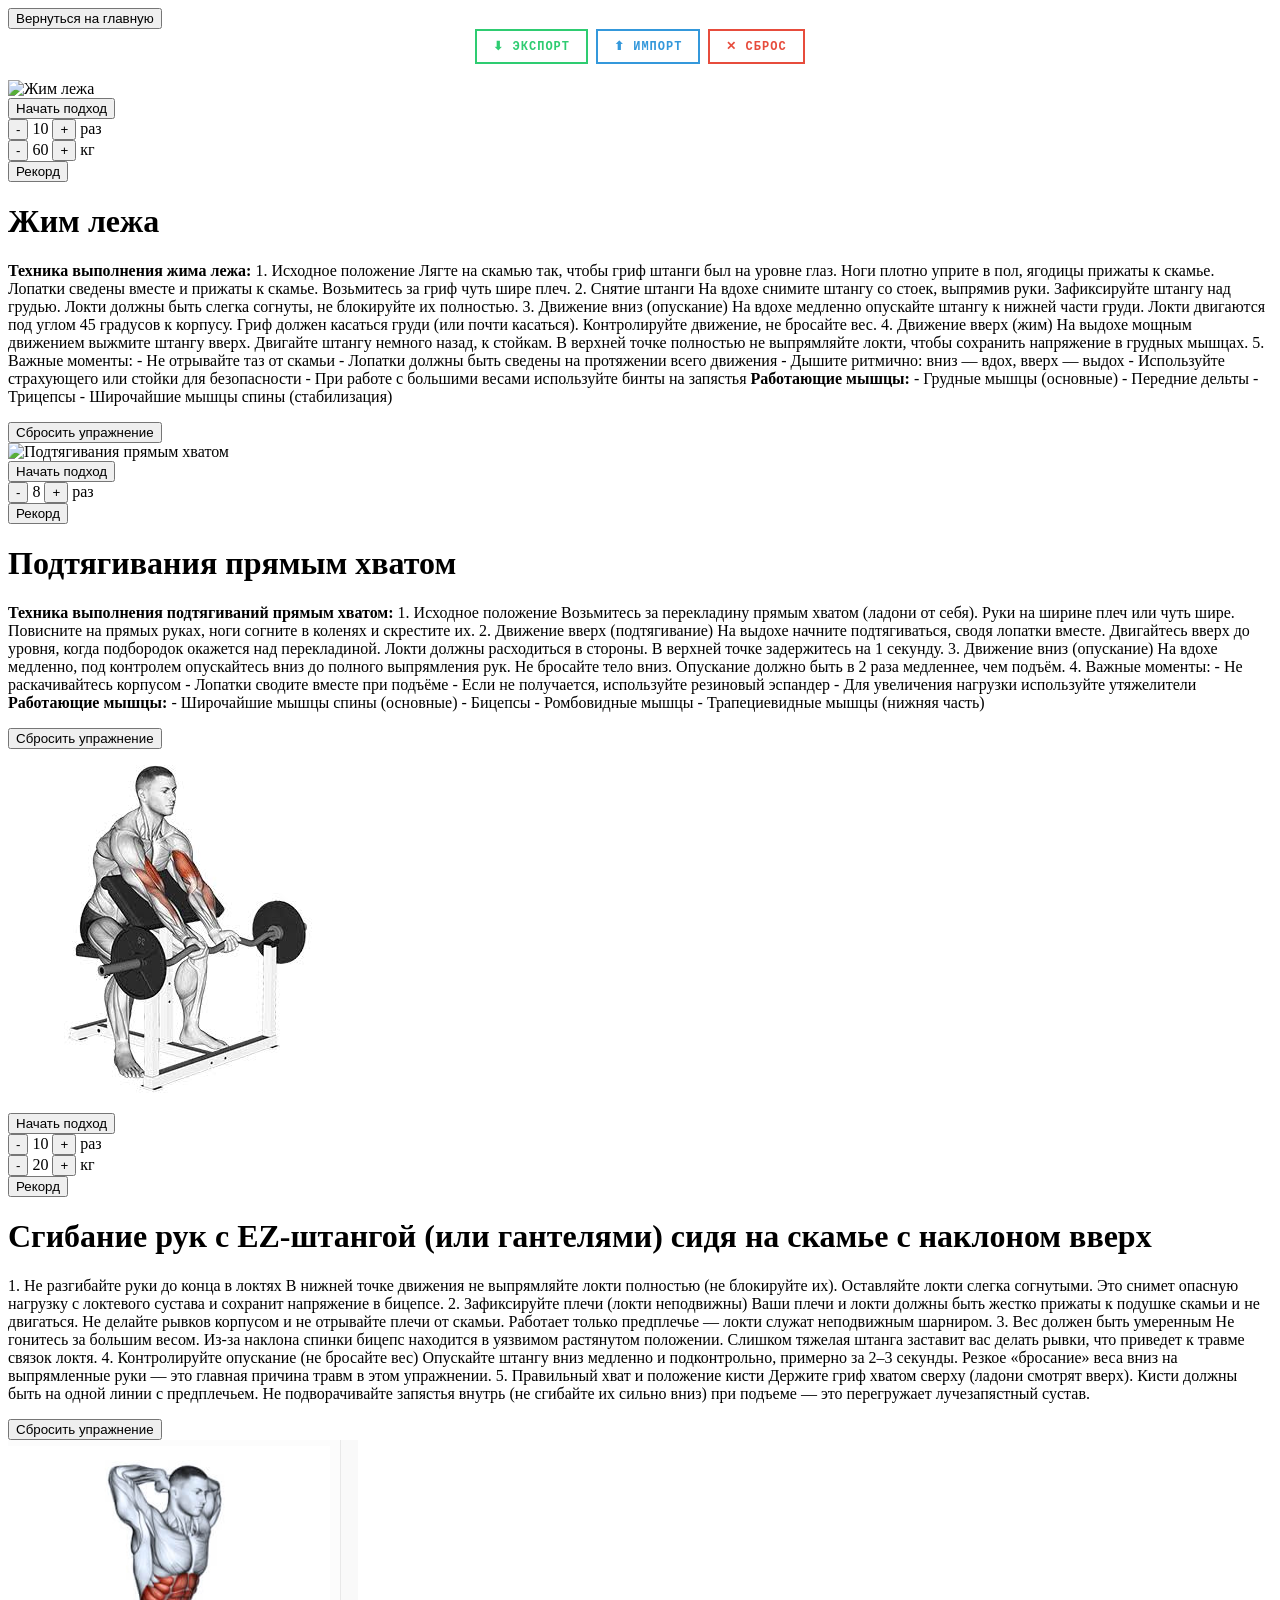
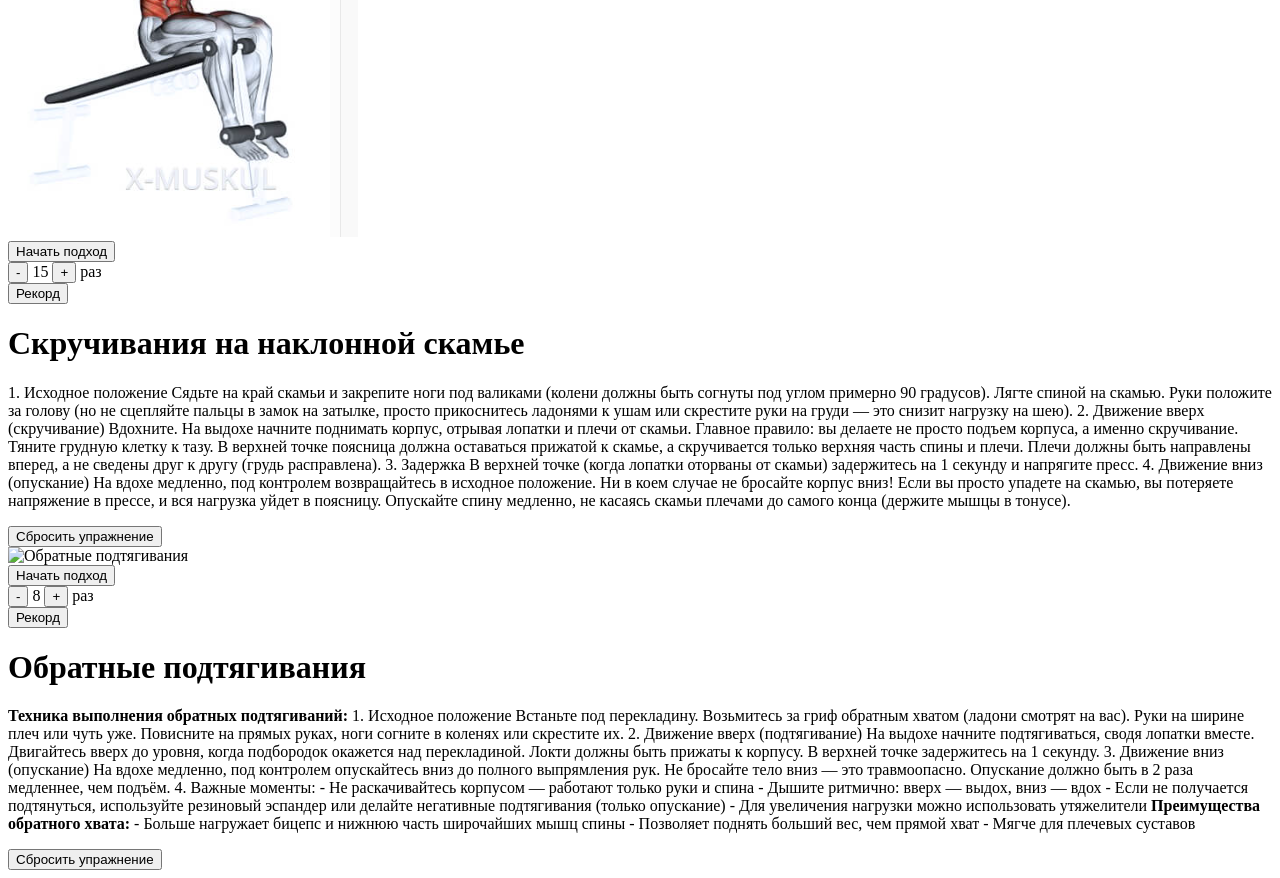
==== days/Sunday.html @ f75ec8c1 "Add files via upload" ====
<!DOCTYPE html>
<html lang="ru">
<head>
    <meta charset="UTF-8">
    <meta name="viewport" content="width=device-width, initial-scale=1.0">
    <link rel="stylesheet" href="../styleDays.css">
    <title>Тренировка Воскресенье</title>
</head>
<body>
    <button class="back-btn" onclick="window.location.href = '../index.html'">
        Вернуться на главную
    </button>

    <div style="display:flex;gap:8px;margin-bottom:16px;flex-wrap:wrap;justify-content:center;">
        <button onclick="exportData()" style="background:transparent;border:2px solid #2ecc71;color:#2ecc71;padding:8px 16px;font-family:'Courier New',monospace;font-size:12px;font-weight:700;cursor:pointer;text-transform:uppercase;letter-spacing:1px;">⬇ Экспорт</button>
        <button onclick="importData()" style="background:transparent;border:2px solid #3498db;color:#3498db;padding:8px 16px;font-family:'Courier New',monospace;font-size:12px;font-weight:700;cursor:pointer;text-transform:uppercase;letter-spacing:1px;">⬆ Импорт</button>
        <button onclick="resetAllData()" style="background:transparent;border:2px solid #e74c3c;color:#e74c3c;padding:8px 16px;font-family:'Courier New',monospace;font-size:12px;font-weight:700;cursor:pointer;text-transform:uppercase;letter-spacing:1px;">✕ Сброс</button>
    </div>

    <div class="exercises-container">
        
        <div class="exercise-card">
            <img class="exercise-image" src="./daysIMG/bench_press.jpg" alt="Жим лежа">
            
            <div class="controls-row">
                <button class="start-btn" onclick="startWorkout('Жим лежа', 4)">
                    Начать подход
                </button>
                <div class="control-group">
                    <button class="control-btn" onclick="changeReps(4, -1)">-</button>
                    <span class="control-value" id="repsDisplay4">10</span>
                    <button class="control-btn" onclick="changeReps(4, 1)">+</button>
                    <span class="control-unit">раз</span>
                </div>
                <div class="control-group">
                    <button class="control-btn" onclick="changeWeight(4, -1)">-</button>
                    <span class="control-value" id="weightDisplay4">60</span>
                    <button class="control-btn" onclick="changeWeight(4, 1)">+</button>
                    <span class="control-unit">кг</span>
                </div>
                <button class="pr-btn" onclick="setCustomPR(4)">Рекорд</button>
            </div>
            
            <h1>Жим лежа</h1>
            
            <div class="pr-display" id="pr4"></div>
            
            <p class="exercise-text">
                <strong>Техника выполнения жима лежа:</strong>

                1. Исходное положение
                Лягте на скамью так, чтобы гриф штанги был на уровне глаз. Ноги плотно уприте в пол, ягодицы прижаты к скамье. Лопатки сведены вместе и прижаты к скамье. Возьмитесь за гриф чуть шире плеч.

                2. Снятие штанги
                На вдохе снимите штангу со стоек, выпрямив руки. Зафиксируйте штангу над грудью. Локти должны быть слегка согнуты, не блокируйте их полностью.

                3. Движение вниз (опускание)
                На вдохе медленно опускайте штангу к нижней части груди. Локти двигаются под углом 45 градусов к корпусу. Гриф должен касаться груди (или почти касаться). Контролируйте движение, не бросайте вес.

                4. Движение вверх (жим)
                На выдохе мощным движением выжмите штангу вверх. Двигайте штангу немного назад, к стойкам. В верхней точке полностью не выпрямляйте локти, чтобы сохранить напряжение в грудных мышцах.

                5. Важные моменты:
                - Не отрывайте таз от скамьи
                - Лопатки должны быть сведены на протяжении всего движения
                - Дышите ритмично: вниз — вдох, вверх — выдох
                - Используйте страхующего или стойки для безопасности
                - При работе с большими весами используйте бинты на запястья

                <strong>Работающие мышцы:</strong>
                - Грудные мышцы (основные)
                - Передние дельты
                - Трицепсы
                - Широчайшие мышцы спины (стабилизация)
            </p>

            <div id="setsList4"></div>
            <div id="totalInfo4"></div>
            
            <button class="reset-btn" onclick="resetExercise(4)">Сбросить упражнение</button>
        </div>

        <div class="exercise-card">
            <img class="exercise-image" src="./daysIMG/pullups.jpg" alt="Подтягивания прямым хватом">
            
            <div class="controls-row">
                <button class="start-btn" onclick="startWorkout('Подтягивания прямым хватом', 5)">
                    Начать подход
                </button>
                <div class="control-group">
                    <button class="control-btn" onclick="changeReps(5, -1)">-</button>
                    <span class="control-value" id="repsDisplay5">8</span>
                    <button class="control-btn" onclick="changeReps(5, 1)">+</button>
                    <span class="control-unit">раз</span>
                </div>
                <button class="pr-btn" onclick="setCustomPR(5)">Рекорд</button>
            </div>
            
            <h1>Подтягивания прямым хватом</h1>
            
            <div class="pr-display" id="pr5"></div>
            
            <p class="exercise-text">
                <strong>Техника выполнения подтягиваний прямым хватом:</strong>

                1. Исходное положение
                Возьмитесь за перекладину прямым хватом (ладони от себя). Руки на ширине плеч или чуть шире. Повисните на прямых руках, ноги согните в коленях и скрестите их.

                2. Движение вверх (подтягивание)
                На выдохе начните подтягиваться, сводя лопатки вместе. Двигайтесь вверх до уровня, когда подбородок окажется над перекладиной. Локти должны расходиться в стороны. В верхней точке задержитесь на 1 секунду.

                3. Движение вниз (опускание)
                На вдохе медленно, под контролем опускайтесь вниз до полного выпрямления рук. Не бросайте тело вниз. Опускание должно быть в 2 раза медленнее, чем подъём.

                4. Важные моменты:
                - Не раскачивайтесь корпусом
                - Лопатки сводите вместе при подъёме
                - Если не получается, используйте резиновый эспандер
                - Для увеличения нагрузки используйте утяжелители

                <strong>Работающие мышцы:</strong>
                - Широчайшие мышцы спины (основные)
                - Бицепсы
                - Ромбовидные мышцы
                - Трапециевидные мышцы (нижняя часть)
            </p>

            <div id="setsList5"></div>
            <div id="totalInfo5"></div>
            
            <button class="reset-btn" onclick="resetExercise(5)">Сбросить упражнение</button>
        </div>

        <div class="exercise-card">
            <img class="exercise-image" src="./daysIMG/image1.jpg" alt="Сгибание рук с EZ-штангой">
            
            <div class="controls-row">
                <button class="start-btn" onclick="startWorkout('Сгибание рук с EZ-штангой', 1)">
                    Начать подход
                </button>
                <div class="control-group">
                    <button class="control-btn" onclick="changeReps(1, -1)">-</button>
                    <span class="control-value" id="repsDisplay1">10</span>
                    <button class="control-btn" onclick="changeReps(1, 1)">+</button>
                    <span class="control-unit">раз</span>
                </div>
                <div class="control-group">
                    <button class="control-btn" onclick="changeWeight(1, -1)">-</button>
                    <span class="control-value" id="weightDisplay1">20</span>
                    <button class="control-btn" onclick="changeWeight(1, 1)">+</button>
                    <span class="control-unit">кг</span>
                </div>
                <button class="pr-btn" onclick="setCustomPR(1)">Рекорд</button>
            </div>
            
            <h1>Сгибание рук с EZ-штангой (или гантелями) сидя на скамье с наклоном вверх</h1>
            
            <div class="pr-display" id="pr1"></div>
            
            <p class="exercise-text">
                1. Не разгибайте руки до конца в локтях
                В нижней точке движения не выпрямляйте локти полностью (не блокируйте их). Оставляйте локти слегка согнутыми. Это снимет опасную нагрузку с локтевого сустава и сохранит напряжение в бицепсе.

                2. Зафиксируйте плечи (локти неподвижны)
                Ваши плечи и локти должны быть жестко прижаты к подушке скамьи и не двигаться. Не делайте рывков корпусом и не отрывайте плечи от скамьи. Работает только предплечье — локти служат неподвижным шарниром.

                3. Вес должен быть умеренным
                Не гонитесь за большим весом. Из-за наклона спинки бицепс находится в уязвимом растянутом положении. Слишком тяжелая штанга заставит вас делать рывки, что приведет к травме связок локтя.

                4. Контролируйте опускание (не бросайте вес)
                Опускайте штангу вниз медленно и подконтрольно, примерно за 2–3 секунды. Резкое «бросание» веса вниз на выпрямленные руки — это главная причина травм в этом упражнении.

                5. Правильный хват и положение кисти
                Держите гриф хватом сверху (ладони смотрят вверх). Кисти должны быть на одной линии с предплечьем. Не подворачивайте запястья внутрь (не сгибайте их сильно вниз) при подъеме — это перегружает лучезапястный сустав.
            </p>

            <div id="setsList1"></div>
            <div id="totalInfo1"></div>
            
            <button class="reset-btn" onclick="resetExercise(1)">Сбросить упражнение</button>
        </div>

        <div class="exercise-card">
            <img class="exercise-image" src="./daysIMG/Снимок экрана 2026-08-03 143908.png" alt="Скручивания на наклонной скамье">
            
            <div class="controls-row">
                <button class="start-btn" onclick="startWorkout('Скручивания на наклонной скамье', 2)">
                    Начать подход
                </button>
                <div class="control-group">
                    <button class="control-btn" onclick="changeReps(2, -1)">-</button>
                    <span class="control-value" id="repsDisplay2">15</span>
                    <button class="control-btn" onclick="changeReps(2, 1)">+</button>
                    <span class="control-unit">раз</span>
                </div>
                <button class="pr-btn" onclick="setCustomPR(2)">Рекорд</button>
            </div>
            
            <h1>Скручивания на наклонной скамье</h1>
            
            <div class="pr-display" id="pr2"></div>
            
            <p class="exercise-text">
                1. Исходное положение
                Сядьте на край скамьи и закрепите ноги под валиками (колени должны быть согнуты под углом примерно 90 градусов).
                Лягте спиной на скамью. Руки положите за голову (но не сцепляйте пальцы в замок на затылке, просто прикоснитесь ладонями к ушам или скрестите руки на груди — это снизит нагрузку на шею).

                2. Движение вверх (скручивание)
                Вдохните. На выдохе начните поднимать корпус, отрывая лопатки и плечи от скамьи.
                Главное правило: вы делаете не просто подъем корпуса, а именно скручивание. Тяните грудную клетку к тазу. В верхней точке поясница должна оставаться прижатой к скамье, а скручивается только верхняя часть спины и плечи.
                Плечи должны быть направлены вперед, а не сведены друг к другу (грудь расправлена).

                3. Задержка
                В верхней точке (когда лопатки оторваны от скамьи) задержитесь на 1 секунду и напрягите пресс.

                4. Движение вниз (опускание)
                На вдохе медленно, под контролем возвращайтесь в исходное положение.
                Ни в коем случае не бросайте корпус вниз! Если вы просто упадете на скамью, вы потеряете напряжение в прессе, и вся нагрузка уйдет в поясницу. Опускайте спину медленно, не касаясь скамьи плечами до самого конца (держите мышцы в тонусе).
            </p>

            <div id="setsList2"></div>
            <div id="totalInfo2"></div>
            
            <button class="reset-btn" onclick="resetExercise(2)">Сбросить упражнение</button>
        </div>

        <div class="exercise-card">
            <img class="exercise-image" src="./daysIMG/your_image.jpg" alt="Обратные подтягивания">
            
            <div class="controls-row">
                <button class="start-btn" onclick="startWorkout('Обратные подтягивания', 3)">
                    Начать подход
                </button>
                <div class="control-group">
                    <button class="control-btn" onclick="changeReps(3, -1)">-</button>
                    <span class="control-value" id="repsDisplay3">8</span>
                    <button class="control-btn" onclick="changeReps(3, 1)">+</button>
                    <span class="control-unit">раз</span>
                </div>
                <button class="pr-btn" onclick="setCustomPR(3)">Рекорд</button>
            </div>
            
            <h1>Обратные подтягивания</h1>
            
            <div class="pr-display" id="pr3"></div>
            
            <p class="exercise-text">
                <strong>Техника выполнения обратных подтягиваний:</strong>

                1. Исходное положение
                Встаньте под перекладину. Возьмитесь за гриф обратным хватом (ладони смотрят на вас). Руки на ширине плеч или чуть уже. Повисните на прямых руках, ноги согните в коленях или скрестите их.

                2. Движение вверх (подтягивание)
                На выдохе начните подтягиваться, сводя лопатки вместе. Двигайтесь вверх до уровня, когда подбородок окажется над перекладиной. Локти должны быть прижаты к корпусу. В верхней точке задержитесь на 1 секунду.

                3. Движение вниз (опускание)
                На вдохе медленно, под контролем опускайтесь вниз до полного выпрямления рук. Не бросайте тело вниз — это травмоопасно. Опускание должно быть в 2 раза медленнее, чем подъём.

                4. Важные моменты:
                - Не раскачивайтесь корпусом — работают только руки и спина
                - Дышите ритмично: вверх — выдох, вниз — вдох
                - Если не получается подтянуться, используйте резиновый эспандер или делайте негативные подтягивания (только опускание)
                - Для увеличения нагрузки можно использовать утяжелители

                <strong>Преимущества обратного хвата:</strong>
                - Больше нагружает бицепс и нижнюю часть широчайших мышц спины
                - Позволяет поднять больший вес, чем прямой хват
                - Мягче для плечевых суставов
            </p>

            <div id="setsList3"></div>
            <div id="totalInfo3"></div>
            
            <button class="reset-btn" onclick="resetExercise(3)">Сбросить упражнение</button>
        </div>
    </div>

    <script src="../script.js"></script>
    
    <script>
        document.addEventListener('DOMContentLoaded', function() {
            updatePRDisplay(1);
            updatePRDisplay(2);
            updatePRDisplay(3);
            updatePRDisplay(4);
            updatePRDisplay(5);
            
            document.getElementById('weightDisplay1').textContent = EXERCISES[1].weight;
            document.getElementById('repsDisplay1').textContent = EXERCISES[1].reps;
            document.getElementById('repsDisplay2').textContent = EXERCISES[2].reps;
            document.getElementById('repsDisplay3').textContent = EXERCISES[3].reps;
            document.getElementById('weightDisplay4').textContent = EXERCISES[4].weight;
            document.getElementById('repsDisplay4').textContent = EXERCISES[4].reps;
            document.getElementById('repsDisplay5').textContent = EXERCISES[5].reps;
        });
    </script>
</body>
</html>
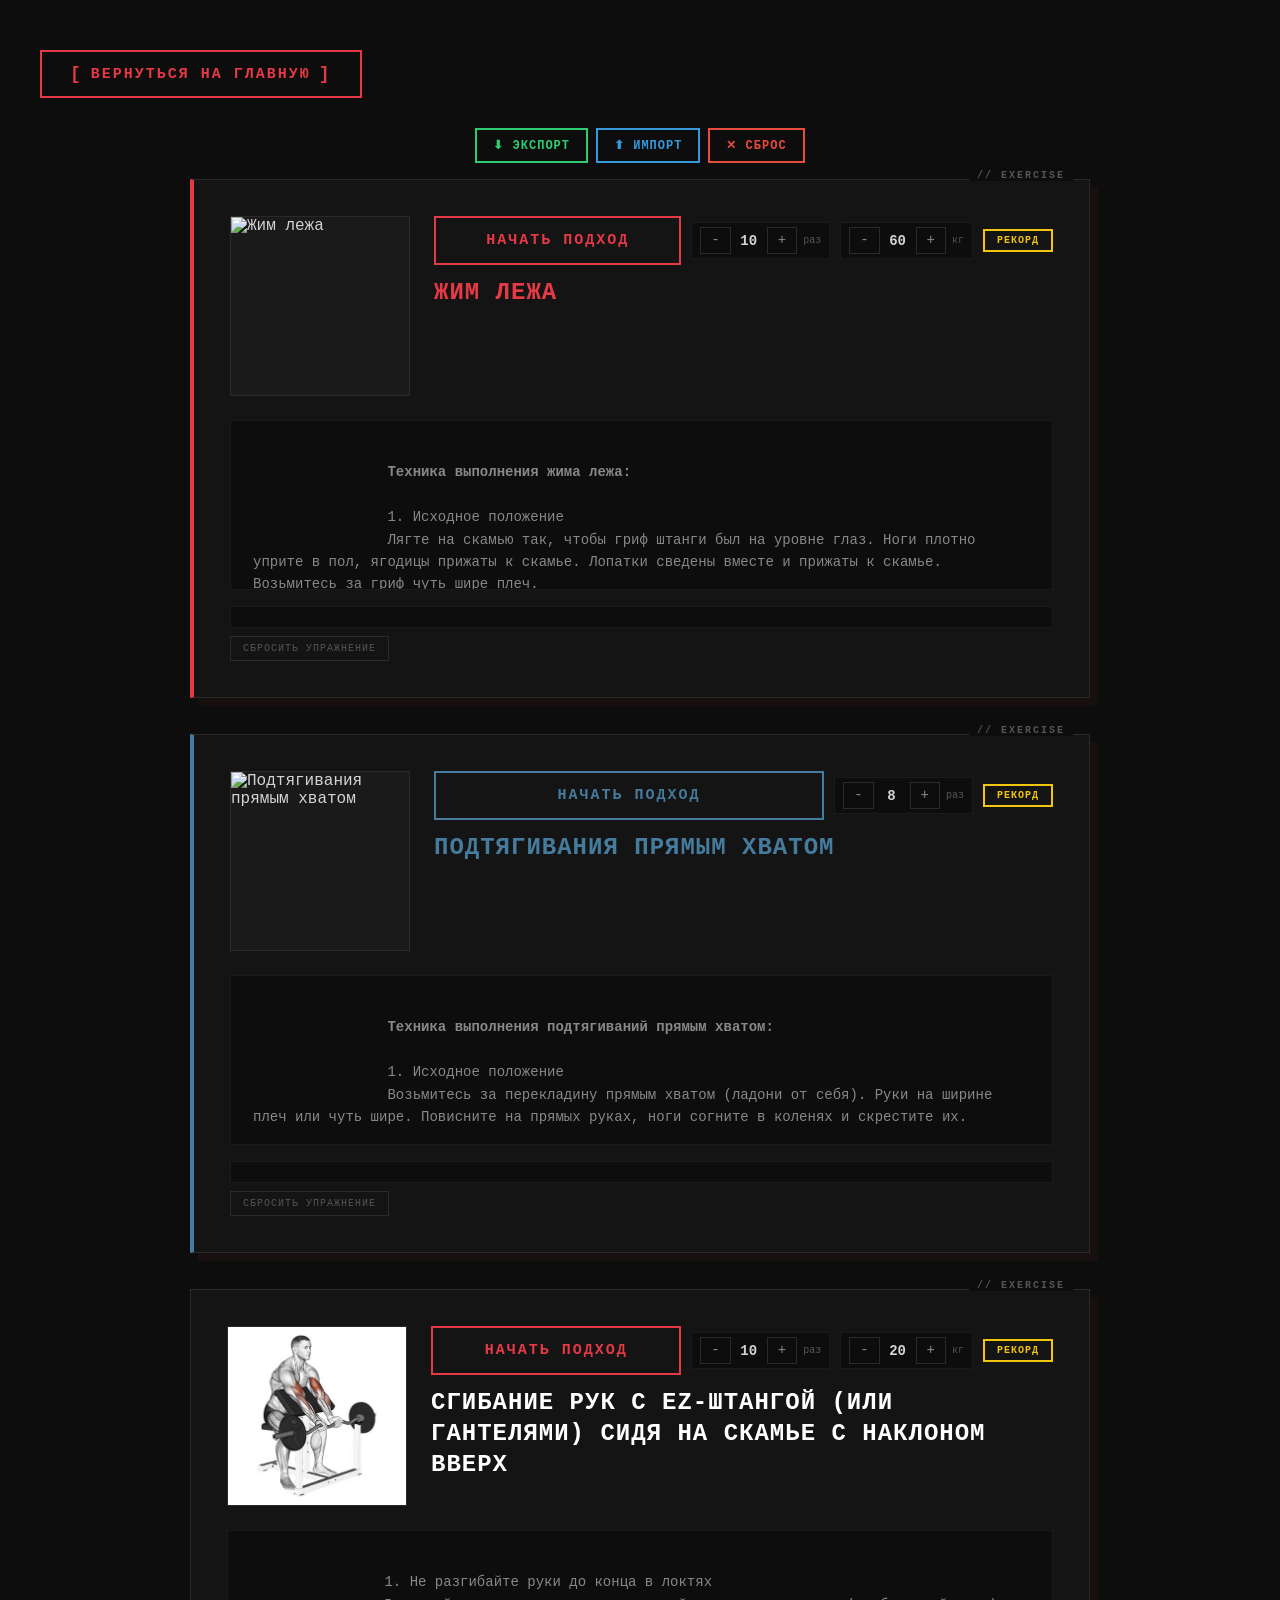
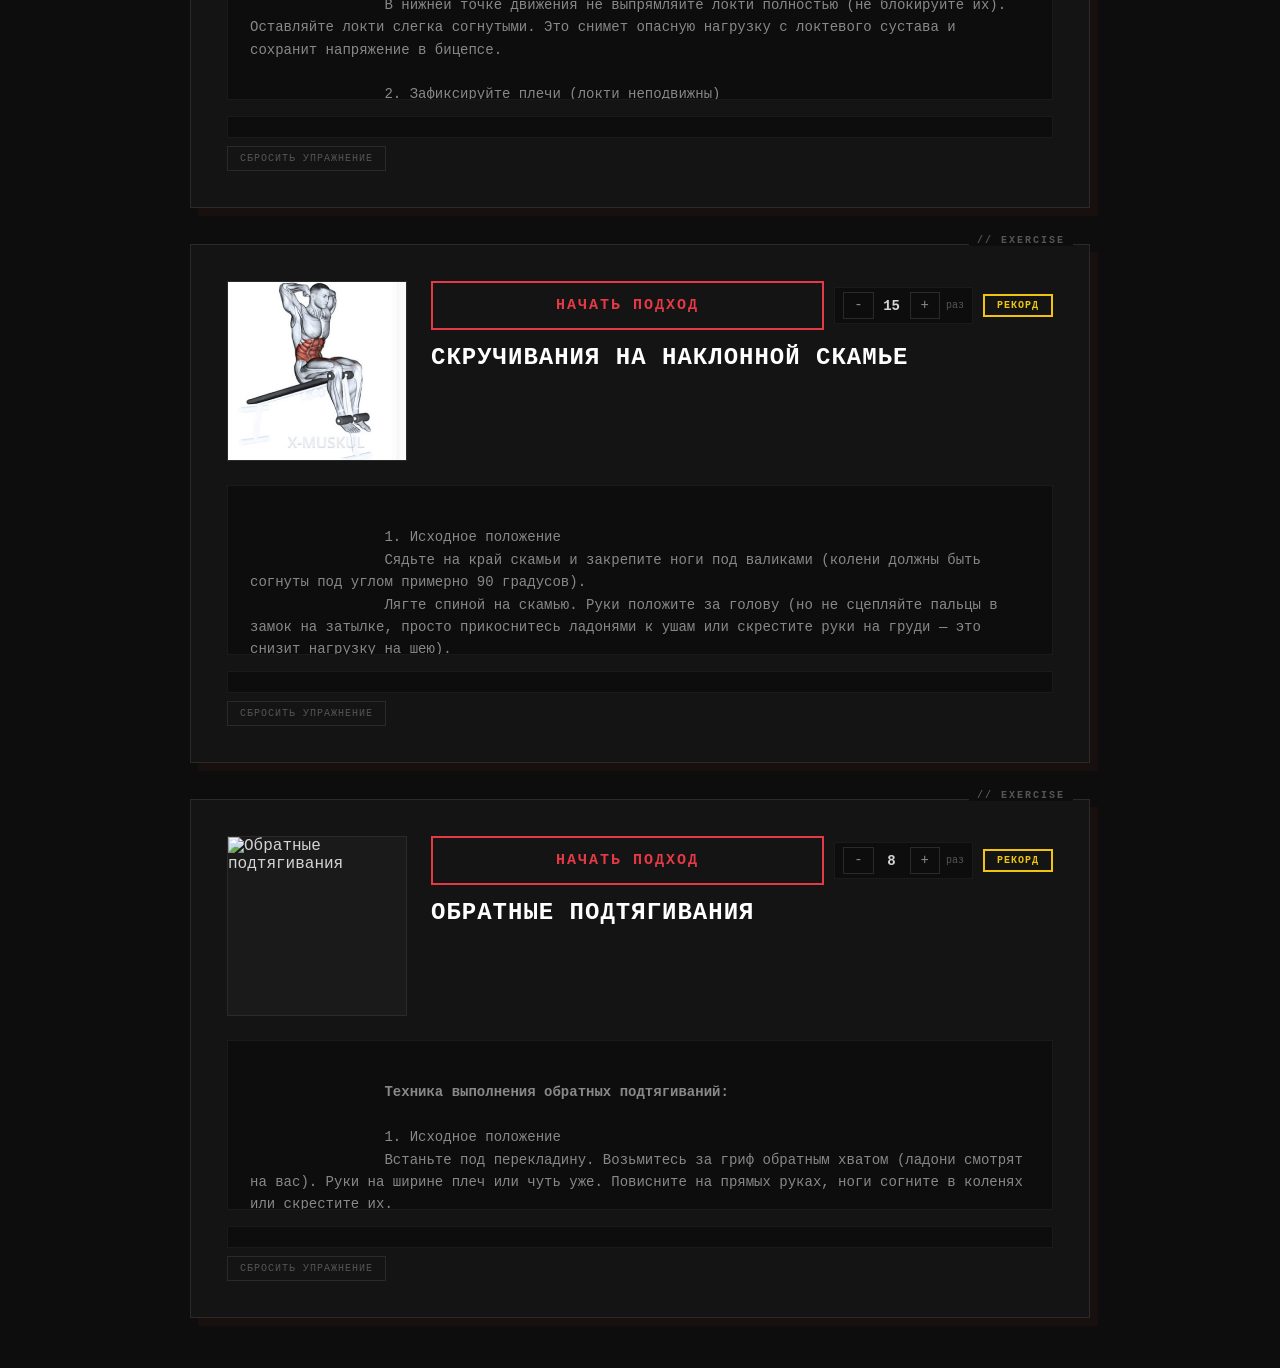
==== commit bf2341f1: "Update Sunday.html" ====
--- a/days/Sunday.html
+++ b/days/Sunday.html
@@ -3,7 +3,7 @@
 <head>
     <meta charset="UTF-8">
     <meta name="viewport" content="width=device-width, initial-scale=1.0">
-    <link rel="stylesheet" href="../styleDays.css">
+    <link rel="stylesheet" href="styleDays.css">
     <title>Тренировка Воскресенье</title>
 </head>
 <body>
@@ -295,4 +295,4 @@
         });
     </script>
 </body>
-</html>+</html>
--- a/days/styleDays.css
+++ b/days/styleDays.css
@@ -0,0 +1,495 @@
+* {
+  margin: 0;
+  padding: 0;
+  box-sizing: border-box;
+}
+
+body {
+  font-family: 'Courier New', Courier, monospace;
+  background: #0d0d0d;
+  min-height: 100vh;
+  padding: 16px;
+  color: #d4d4d4;
+}
+
+.back-btn {
+  background: transparent;
+  border: 2px solid #e63946;
+  color: #e63946;
+  padding: 10px 20px;
+  border-radius: 0;
+  font-size: 14px;
+  font-weight: 700;
+  font-family: 'Courier New', Courier, monospace;
+  cursor: pointer;
+  transition: all 0.2s ease;
+  margin-bottom: 24px;
+  display: flex;
+  align-items: center;
+  gap: 8px;
+  width: 100%;
+  justify-content: center;
+  text-transform: uppercase;
+  letter-spacing: 2px;
+}
+
+.back-btn::before {
+  content: "[";
+  font-size: 18px;
+}
+
+.back-btn::after {
+  content: "]";
+  font-size: 18px;
+}
+
+.back-btn:active {
+  transform: scale(0.97);
+  background: #e63946;
+  color: #0d0d0d;
+}
+
+.controls-row {
+  display: flex;
+  gap: 8px;
+  align-items: center;
+  flex-wrap: wrap;
+  margin-bottom: 12px;
+}
+
+.start-btn {
+  background: transparent;
+  border: 2px solid #e63946;
+  color: #e63946;
+  padding: 10px 16px;
+  font-size: 13px;
+  font-weight: 700;
+  font-family: 'Courier New', Courier, monospace;
+  cursor: pointer;
+  transition: all 0.2s ease;
+  display: flex;
+  align-items: center;
+  justify-content: center;
+  gap: 8px;
+  text-transform: uppercase;
+  letter-spacing: 2px;
+  flex: 1;
+  min-width: 120px;
+}
+
+.start-btn:active {
+  transform: scale(0.97);
+  background: #e63946;
+  color: #0d0d0d;
+}
+
+.exercise-card:nth-child(1) .start-btn {
+  border-color: #e63946;
+  color: #e63946;
+}
+
+.exercise-card:nth-child(1) .start-btn:active {
+  background: #e63946;
+  color: #0d0d0d;
+}
+
+.exercise-card:nth-child(2) .start-btn {
+  border-color: #457b9d;
+  color: #457b9d;
+}
+
+.exercise-card:nth-child(2) .start-btn:active {
+  background: #457b9d;
+  color: #0d0d0d;
+}
+
+.control-group {
+  display: flex;
+  align-items: center;
+  gap: 4px;
+  background: #0d0d0d;
+  padding: 4px 8px;
+  border: 1px solid #1a1a1a;
+}
+
+.control-group .label {
+  font-size: 10px;
+  color: #555;
+  font-family: 'Courier New', Courier, monospace;
+  text-transform: uppercase;
+  letter-spacing: 1px;
+  margin-right: 4px;
+}
+
+.control-btn {
+  background: transparent;
+  border: 1px solid #2a2a2a;
+  color: #888;
+  padding: 2px 10px;
+  font-family: 'Courier New', Courier, monospace;
+  font-size: 14px;
+  cursor: pointer;
+  transition: all 0.2s ease;
+  line-height: 1.5;
+  min-width: 24px;
+}
+
+.control-btn:active {
+  transform: scale(0.9);
+  background: #1a1a1a;
+}
+
+.control-value {
+  font-size: 14px;
+  color: #d4d4d4;
+  font-family: 'Courier New', Courier, monospace;
+  min-width: 28px;
+  text-align: center;
+  font-weight: 700;
+}
+
+.control-unit {
+  font-size: 10px;
+  color: #555;
+  font-family: 'Courier New', Courier, monospace;
+  margin-left: 2px;
+}
+
+.pr-btn {
+  background: transparent;
+  border: 2px solid #f1c40f;
+  color: #f1c40f;
+  padding: 4px 12px;
+  font-family: 'Courier New', Courier, monospace;
+  font-size: 10px;
+  font-weight: 700;
+  cursor: pointer;
+  text-transform: uppercase;
+  letter-spacing: 1px;
+  transition: all 0.2s ease;
+}
+
+.pr-btn:active {
+  transform: scale(0.95);
+  background: #f1c40f;
+  color: #0d0d0d;
+}
+
+.exercises-container {
+  display: flex;
+  flex-direction: column;
+  gap: 24px;
+  max-width: 560px;
+  margin: 0 auto;
+}
+
+.exercise-card {
+  background: #141414;
+  border: 1px solid #2a2a2a;
+  padding: 20px;
+  position: relative;
+  animation: fadeInUp 0.4s ease forwards;
+  opacity: 0;
+  box-shadow: 8px 8px 0 rgba(230, 57, 70, 0.05);
+}
+
+.exercise-card:nth-child(1) {
+  animation-delay: 0.05s;
+  border-left: 4px solid #e63946;
+}
+
+.exercise-card:nth-child(2) {
+  animation-delay: 0.1s;
+  border-left: 4px solid #457b9d;
+}
+
+.exercise-card::before {
+  content: "// EXERCISE";
+  position: absolute;
+  top: -10px;
+  right: 16px;
+  background: #0d0d0d;
+  padding: 0 8px;
+  font-size: 10px;
+  letter-spacing: 2px;
+  color: #555;
+  font-weight: 700;
+}
+
+.exercise-image {
+  width: 120px;
+  height: 120px;
+  object-fit: cover;
+  margin-bottom: 16px;
+  border: 1px solid #2a2a2a;
+  display: block;
+  background: #1a1a1a;
+  filter: grayscale(20%);
+  float: left;
+  margin-right: 16px;
+}
+
+.exercise-image + * {
+  clear: none;
+}
+
+.exercise-card h1 {
+  font-size: 16px;
+  font-weight: 700;
+  line-height: 1.3;
+  margin: 0 0 12px 0;
+  color: #ffffff;
+  font-family: 'Courier New', Courier, monospace;
+  text-transform: uppercase;
+  letter-spacing: 1px;
+}
+
+.exercise-card:nth-child(1) h1 {
+  color: #e63946;
+}
+
+.exercise-card:nth-child(2) h1 {
+  color: #457b9d;
+}
+
+.pr-display {
+  font-size: 12px;
+  color: #f1c40f;
+  margin-bottom: 8px;
+  font-family: 'Courier New', Courier, monospace;
+  clear: both;
+}
+
+.exercise-text {
+  color: #888;
+  font-size: 12px;
+  line-height: 1.6;
+  margin: 0 0 16px 0;
+  padding: 12px 14px;
+  background: #0d0d0d;
+  border: 1px solid #1a1a1a;
+  max-height: 100px;
+  overflow-y: auto;
+  white-space: pre-wrap;
+  font-family: 'Courier New', Courier, monospace;
+  clear: both;
+}
+
+.exercise-text::-webkit-scrollbar {
+  width: 4px;
+}
+
+.exercise-text::-webkit-scrollbar-track {
+  background: #0d0d0d;
+}
+
+.exercise-text::-webkit-scrollbar-thumb {
+  background: #2a2a2a;
+}
+
+.set-item {
+  display: flex;
+  justify-content: space-between;
+  align-items: center;
+  padding: 10px 14px;
+  background: #0d0d0d;
+  border: 1px solid #1a1a1a;
+  margin-bottom: 6px;
+  font-family: 'Courier New', Courier, monospace;
+}
+
+.set-item .set-number {
+  color: #555;
+  font-size: 12px;
+  font-weight: 700;
+}
+
+.set-item .set-name {
+  color: #d4d4d4;
+  font-size: 13px;
+  flex: 1;
+  margin-left: 12px;
+}
+
+.set-item .set-reps {
+  color: #e63946;
+  font-weight: 700;
+  font-size: 14px;
+  border: 1px solid #e63946;
+  padding: 2px 12px;
+}
+
+.exercise-card:nth-child(2) .set-item .set-reps {
+  color: #457b9d;
+  border-color: #457b9d;
+}
+
+.set-item .set-time {
+  color: #555;
+  font-size: 10px;
+  margin-left: 8px;
+}
+
+#totalInfo1, #totalInfo2, #totalInfo3, #totalInfo4, #totalInfo5, #totalInfo6 {
+  margin-top: 12px;
+  padding: 10px 14px;
+  font-size: 12px;
+  font-weight: 700;
+  text-align: center;
+  font-family: 'Courier New', Courier, monospace;
+  letter-spacing: 1px;
+  background: #0d0d0d;
+  border: 1px solid #1a1a1a;
+  color: #888;
+  text-transform: uppercase;
+}
+
+.info-display.done {
+  border-color: #2ecc71;
+  color: #2ecc71;
+}
+
+.info-display.over {
+  border-color: #f39c12;
+  color: #f39c12;
+}
+
+.reset-btn {
+  background: transparent;
+  border: 1px solid #2a2a2a;
+  color: #555;
+  padding: 6px 12px;
+  font-family: 'Courier New', Courier, monospace;
+  font-size: 10px;
+  cursor: pointer;
+  margin-top: 8px;
+  text-transform: uppercase;
+  letter-spacing: 1px;
+  transition: all 0.2s ease;
+}
+
+.reset-btn:active {
+  transform: scale(0.95);
+  background: #1a1a1a;
+}
+
+@keyframes fadeInUp {
+  from {
+    opacity: 0;
+    transform: translateY(20px);
+  }
+  to {
+    opacity: 1;
+    transform: translateY(0);
+  }
+}
+
+@media (min-width: 600px) {
+  body {
+    padding: 30px 24px;
+  }
+
+  .back-btn {
+    width: auto;
+    padding: 12px 28px;
+    font-size: 15px;
+    margin-bottom: 30px;
+  }
+
+  .exercises-container {
+    gap: 30px;
+    max-width: 720px;
+  }
+
+  .exercise-card {
+    padding: 28px;
+  }
+
+  .exercise-image {
+    width: 150px;
+    height: 150px;
+    margin-right: 20px;
+  }
+
+  .exercise-card h1 {
+    font-size: 20px;
+  }
+
+  .exercise-text {
+    font-size: 13px;
+    max-height: 130px;
+    padding: 14px 18px;
+  }
+
+  .start-btn {
+    padding: 12px 24px;
+    font-size: 14px;
+    min-width: 160px;
+  }
+
+  .controls-row {
+    gap: 10px;
+  }
+}
+
+@media (min-width: 1024px) {
+  body {
+    padding: 50px 40px;
+  }
+
+  .exercises-container {
+    max-width: 900px;
+    gap: 36px;
+  }
+
+  .exercise-card {
+    padding: 36px;
+  }
+
+  .exercise-image {
+    width: 180px;
+    height: 180px;
+    margin-right: 24px;
+  }
+
+  .exercise-card h1 {
+    font-size: 24px;
+  }
+
+  .exercise-text {
+    font-size: 14px;
+    max-height: 170px;
+    padding: 18px 22px;
+  }
+
+  .start-btn {
+    padding: 14px 32px;
+    font-size: 15px;
+    min-width: 180px;
+  }
+
+  .start-btn:hover {
+    background: #e63946;
+    color: #0d0d0d;
+  }
+
+  .exercise-card:nth-child(2) .start-btn:hover {
+    background: #457b9d;
+    color: #0d0d0d;
+  }
+
+  .control-btn:hover {
+    background: #1a1a1a;
+    border-color: #555;
+  }
+
+  .pr-btn:hover {
+    background: #f1c40f;
+    color: #0d0d0d;
+  }
+
+  .reset-btn:hover {
+    background: #1a1a1a;
+    border-color: #555;
+  }
+}
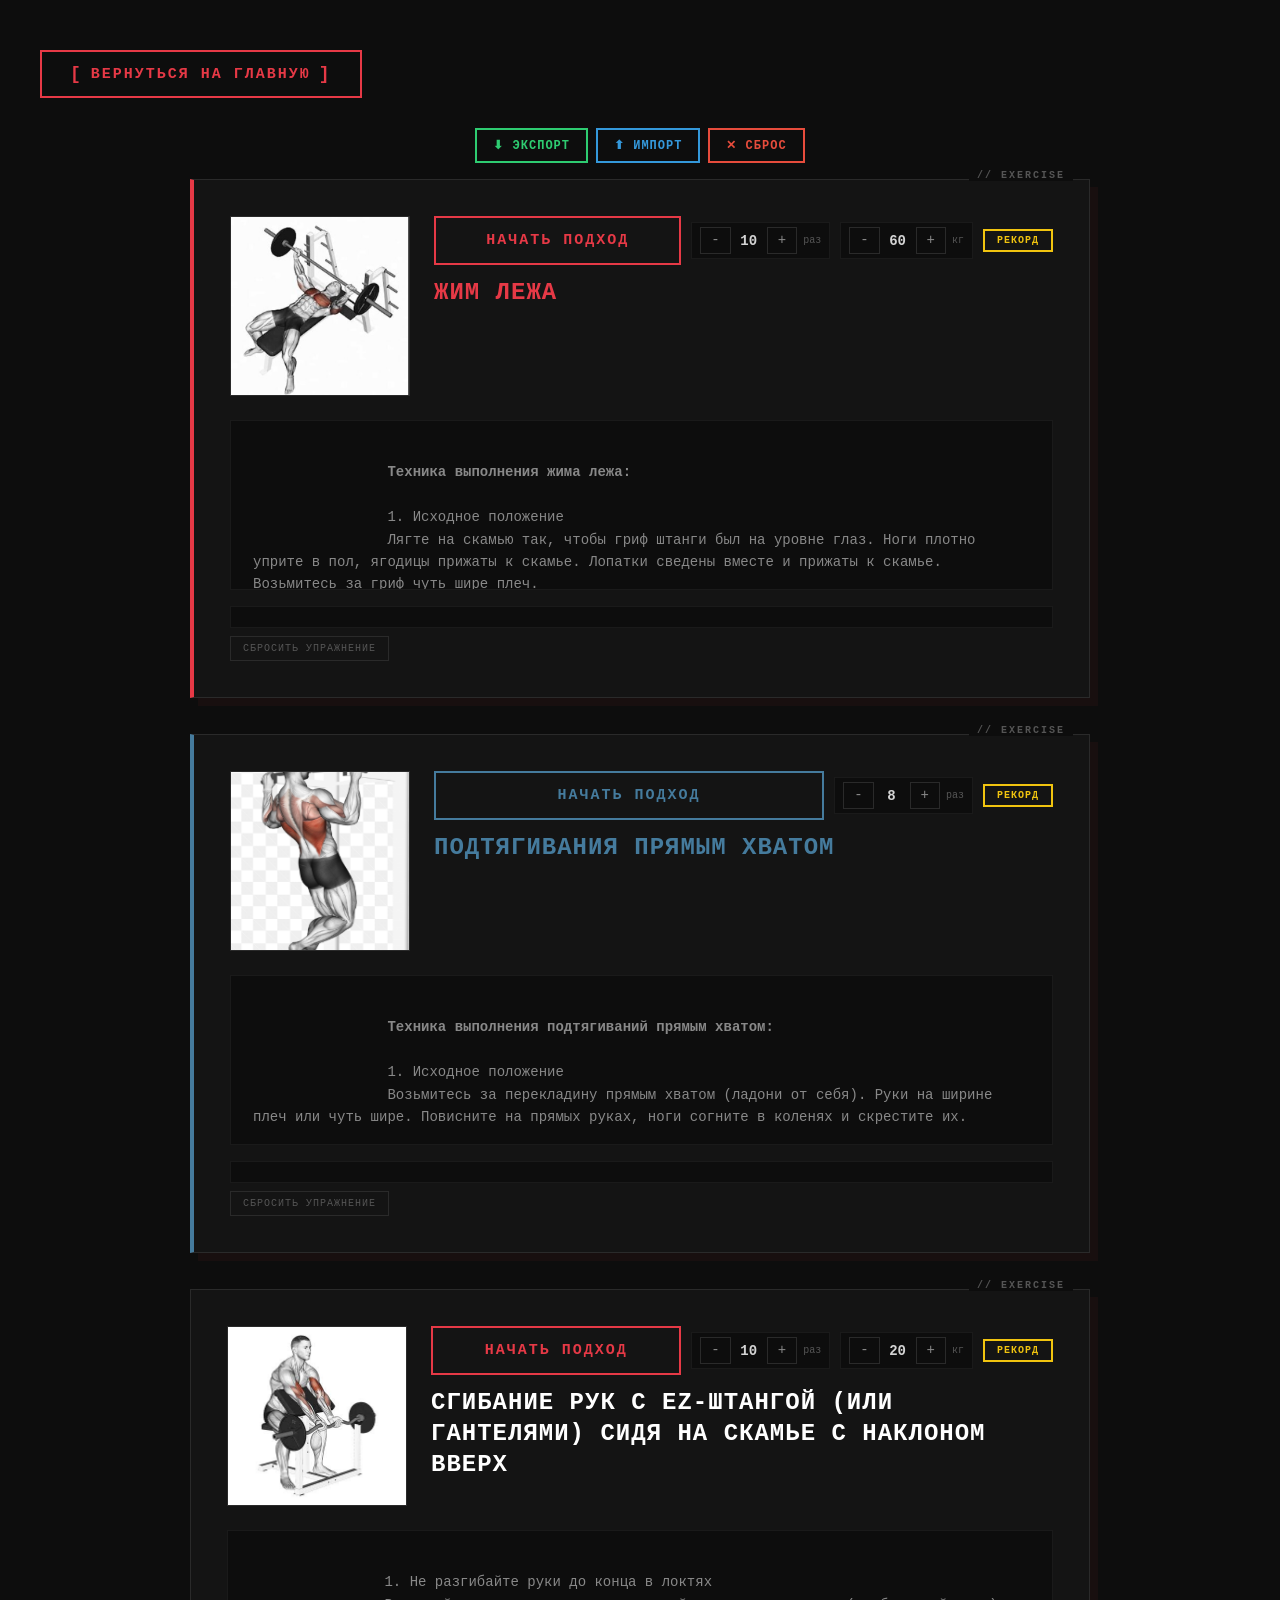
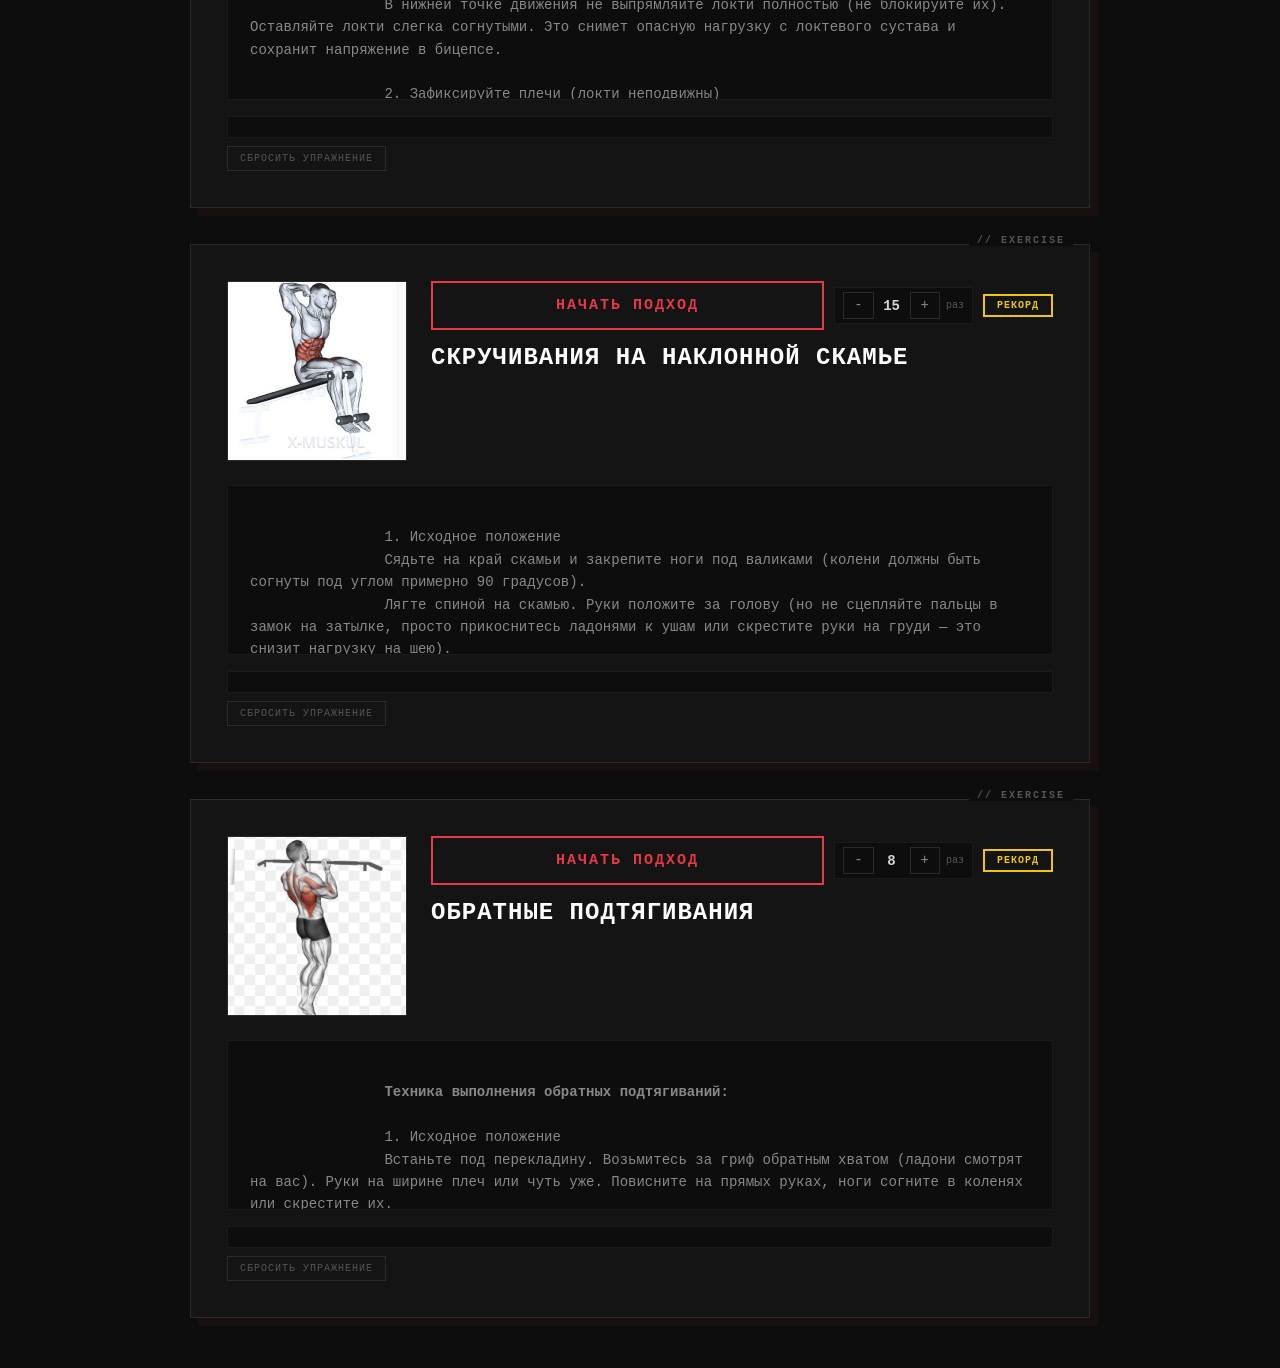
==== commit 8cd87458: "Update Sunday.html" ====
--- a/days/Sunday.html
+++ b/days/Sunday.html
@@ -20,7 +20,7 @@
     <div class="exercises-container">
         
         <div class="exercise-card">
-            <img class="exercise-image" src="./daysIMG/bench_press.jpg" alt="Жим лежа">
+            <img class="exercise-image" src="./daysIMG/zimleza.jpg" alt="Жим лежа">
             
             <div class="controls-row">
                 <button class="start-btn" onclick="startWorkout('Жим лежа', 4)">
@@ -81,7 +81,7 @@
         </div>
 
         <div class="exercise-card">
-            <img class="exercise-image" src="./daysIMG/pullups.jpg" alt="Подтягивания прямым хватом">
+            <img class="exercise-image" src="./daysIMG/podtag.jpg" alt="Подтягивания прямым хватом">
             
             <div class="controls-row">
                 <button class="start-btn" onclick="startWorkout('Подтягивания прямым хватом', 5)">
@@ -225,7 +225,7 @@
         </div>
 
         <div class="exercise-card">
-            <img class="exercise-image" src="./daysIMG/your_image.jpg" alt="Обратные подтягивания">
+            <img class="exercise-image" src="./daysIMG/obrat.jpg" alt="Обратные подтягивания">
             
             <div class="controls-row">
                 <button class="start-btn" onclick="startWorkout('Обратные подтягивания', 3)">
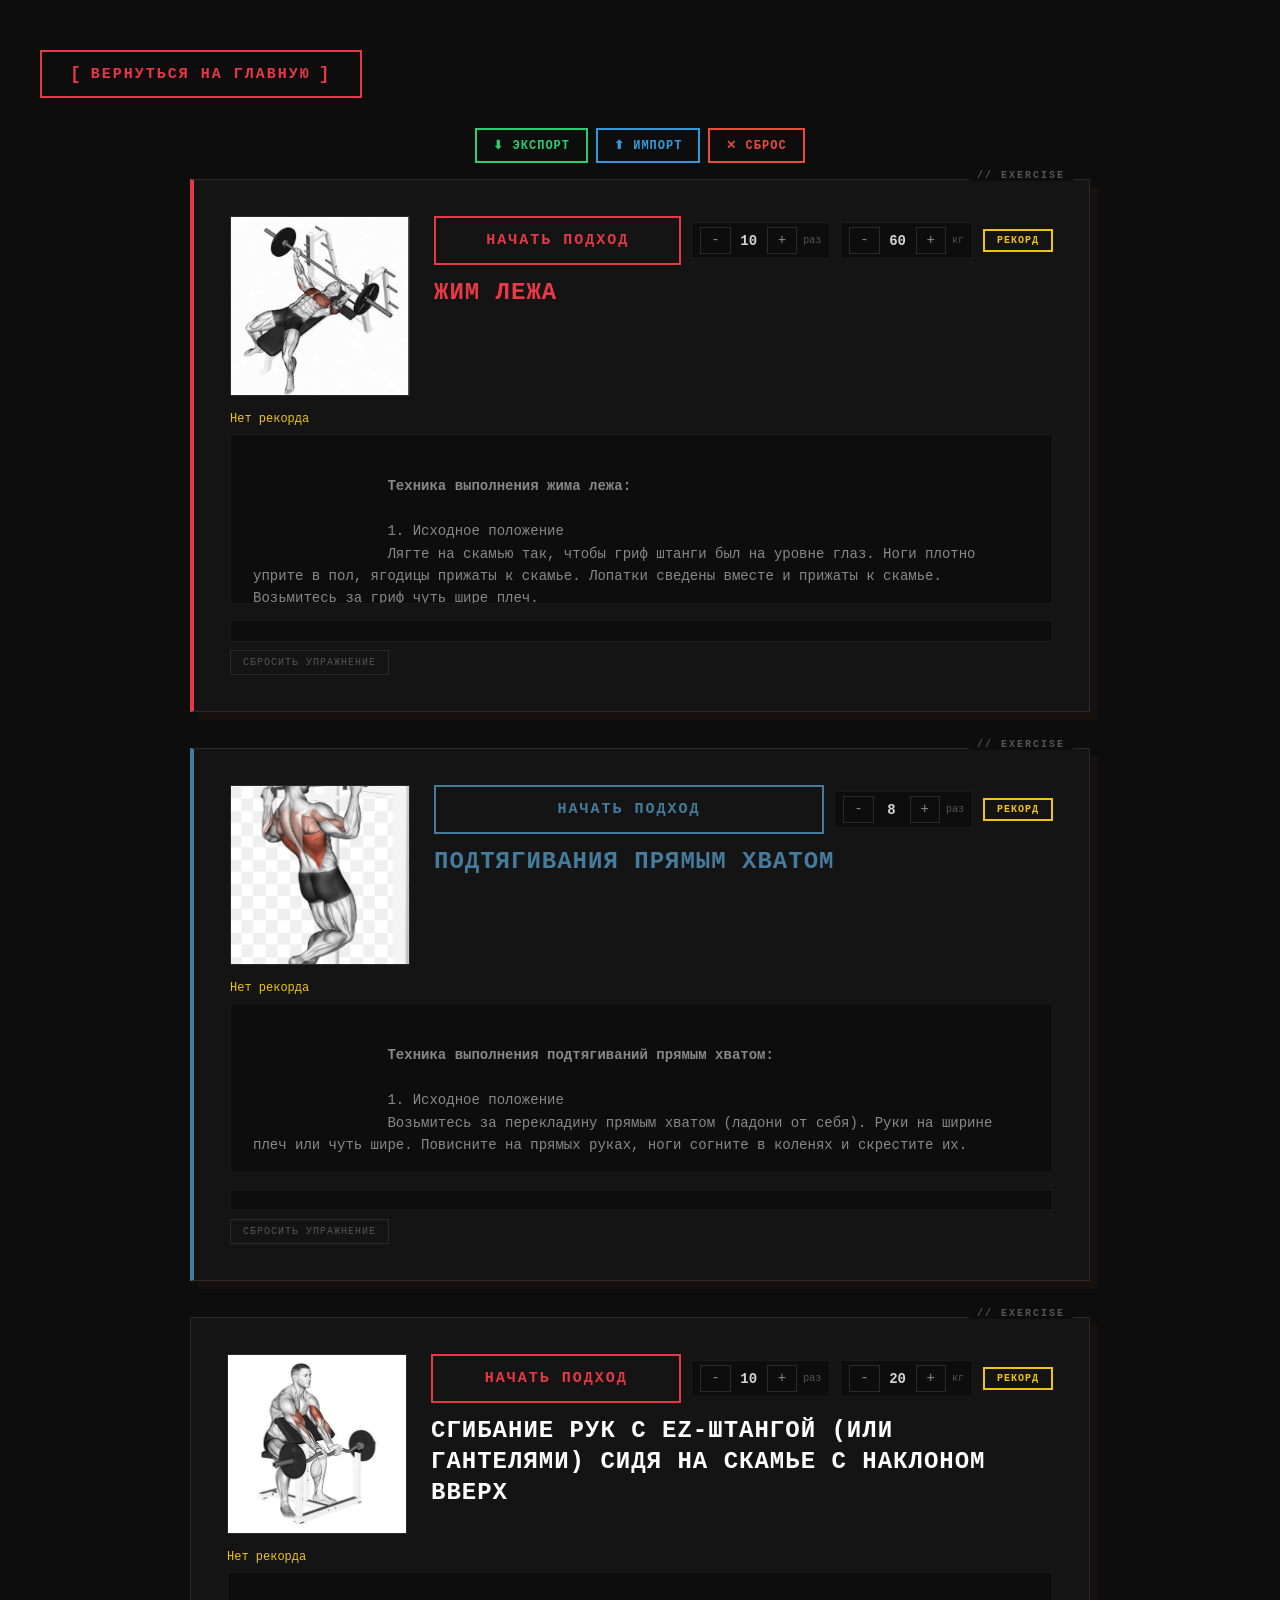
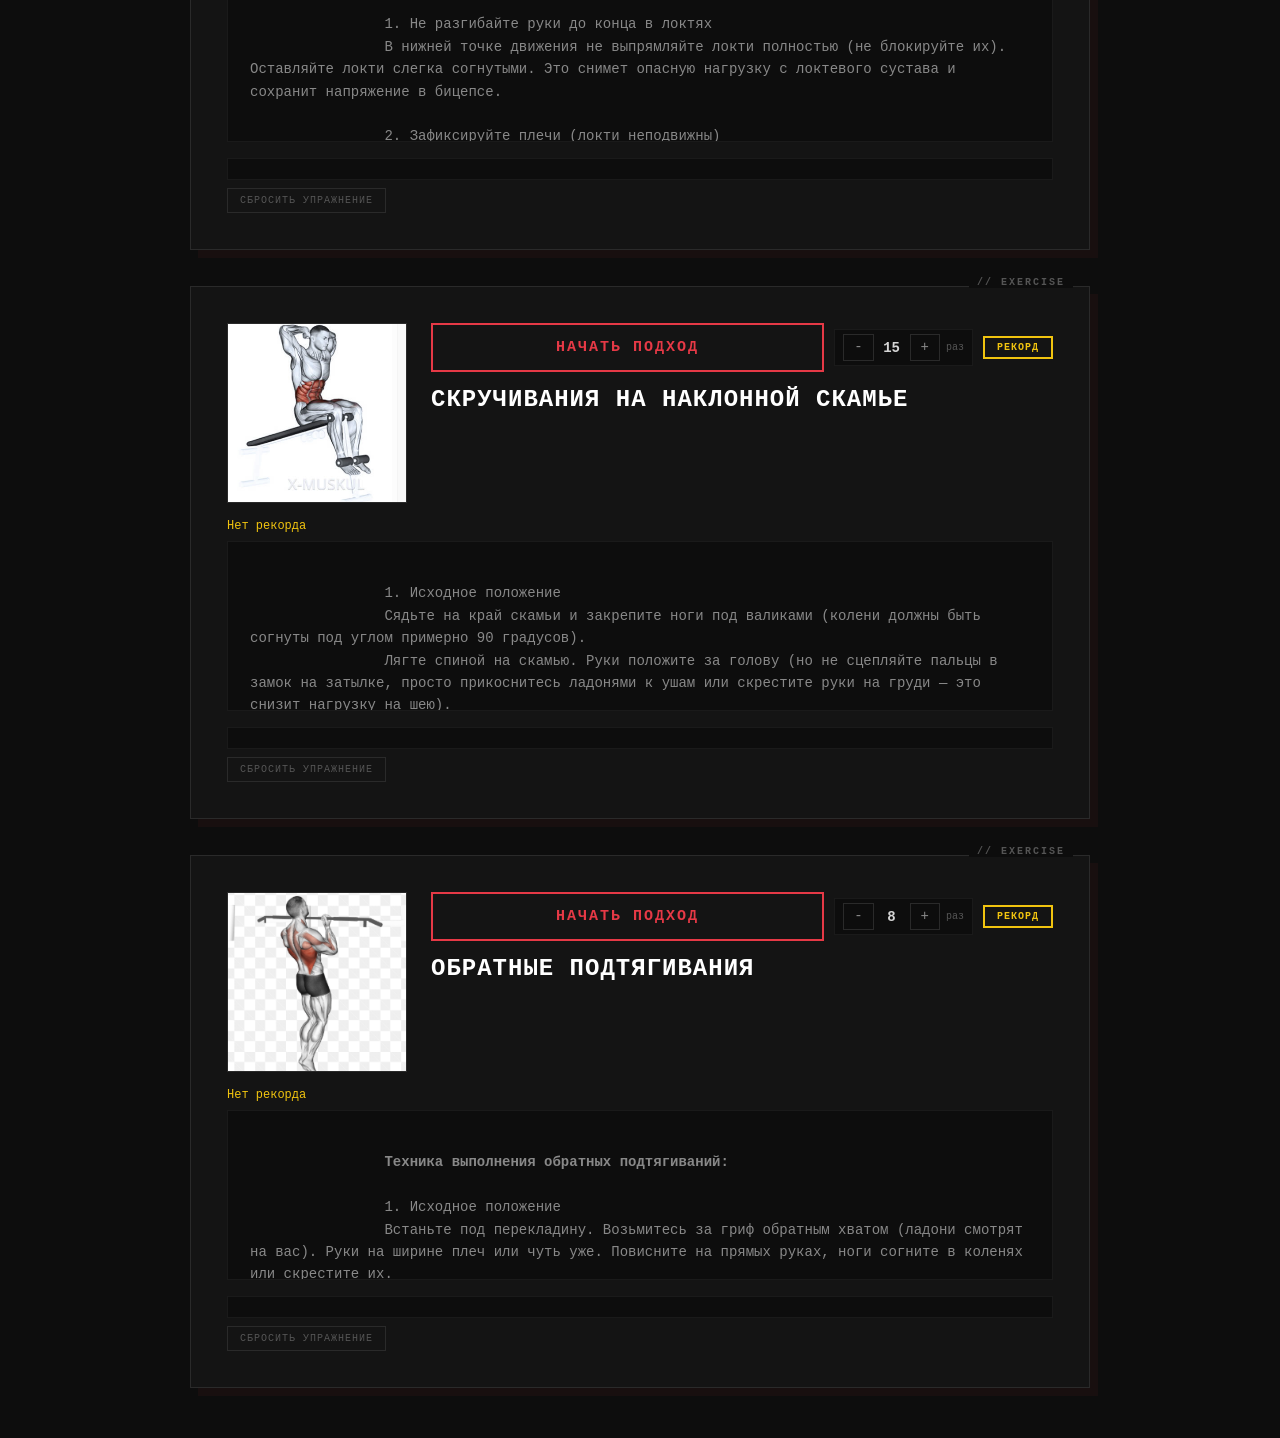
==== commit 91a95a87: "Update Sunday.html" ====
--- a/days/Sunday.html
+++ b/days/Sunday.html
@@ -275,7 +275,7 @@
         </div>
     </div>
 
-    <script src="../script.js"></script>
+    <script src="days.js"></script>
     
     <script>
         document.addEventListener('DOMContentLoaded', function() {
